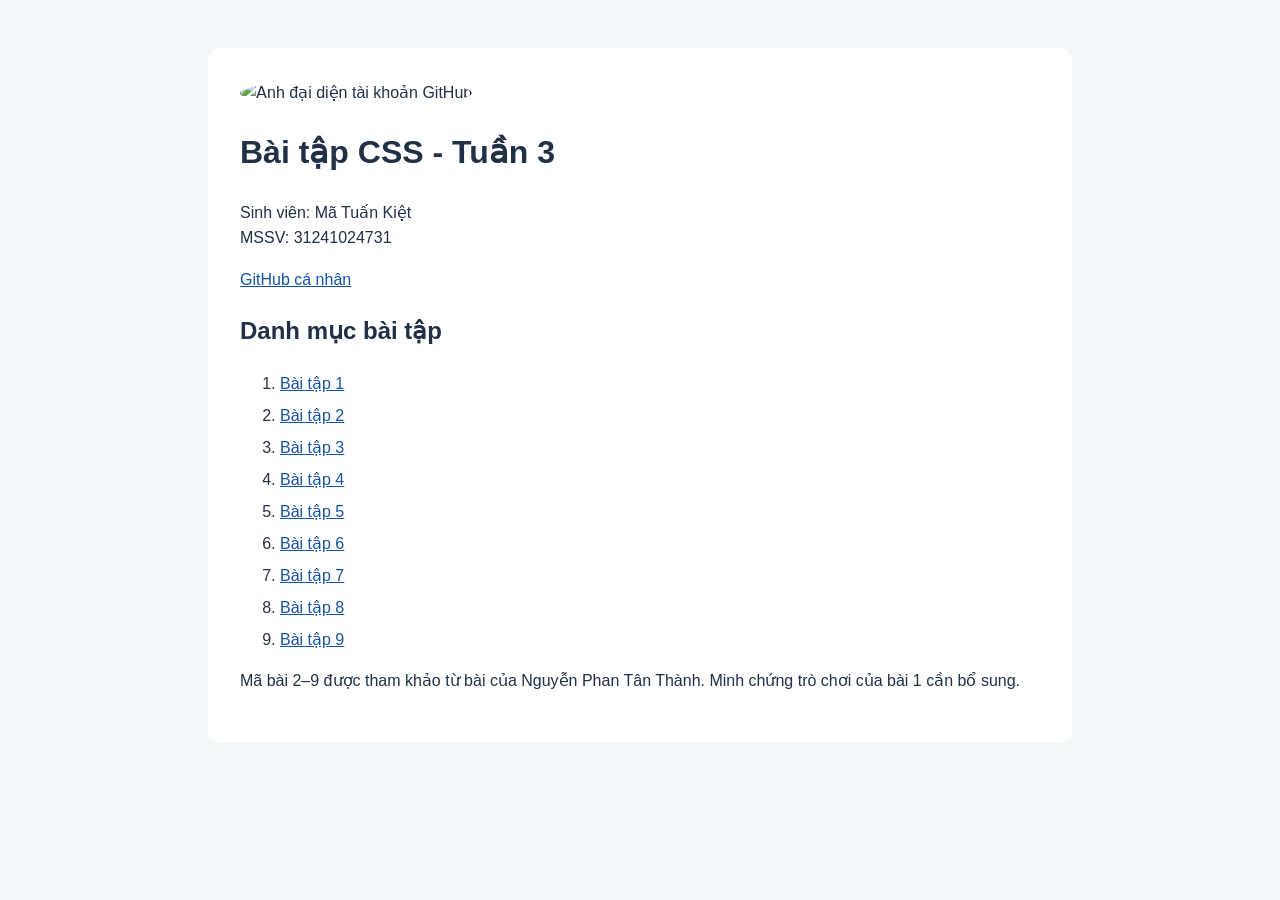
==== Tuan3/VeNha/index.html @ 48c13c45 "Add week 3 CSS exercises" ====
<!doctype html>
<html lang="vi"><head><meta charset="utf-8"><meta name="viewport" content="width=device-width,initial-scale=1"><title>Bài tập CSS - Mã Tuấn Kiệt</title>
<style>body{font:16px/1.6 Arial,sans-serif;background:#f3f6fb;color:#213047;margin:0}main{max-width:800px;margin:3rem auto;background:white;padding:2rem;border-radius:12px}img{width:100px;border-radius:50%}a{color:#1353a0}li{margin:.4rem 0}</style></head>
<body><main><img src="https://avatars.githubusercontent.com/u/226422645?v=4" alt="Ảnh đại diện tài khoản GitHub"><h1>Bài tập CSS - Tuần 3</h1><p>Sinh viên: Mã Tuấn Kiệt<br>MSSV: 31241024731</p><p><a href="https://github.com/TuanKiet-coder1">GitHub cá nhân</a></p><h2>Danh mục bài tập</h2><ol><li><a href="BaiTap1.html">Bài tập 1</a></li><li><a href="BaiTap2.html">Bài tập 2</a></li><li><a href="BaiTap3.html">Bài tập 3</a></li><li><a href="BaiTap4.html">Bài tập 4</a></li><li><a href="BaiTap5.html">Bài tập 5</a></li><li><a href="BaiTap6.html">Bài tập 6</a></li><li><a href="BaiTap7.html">Bài tập 7</a></li><li><a href="BaiTap8.html">Bài tập 8</a></li><li><a href="BaiTap9.html">Bài tập 9</a></li></ol><p>Mã bài 2–9 được tham khảo từ bài của Nguyễn Phan Tân Thành. Minh chứng trò chơi của bài 1 cần bổ sung.</p></main></body></html>
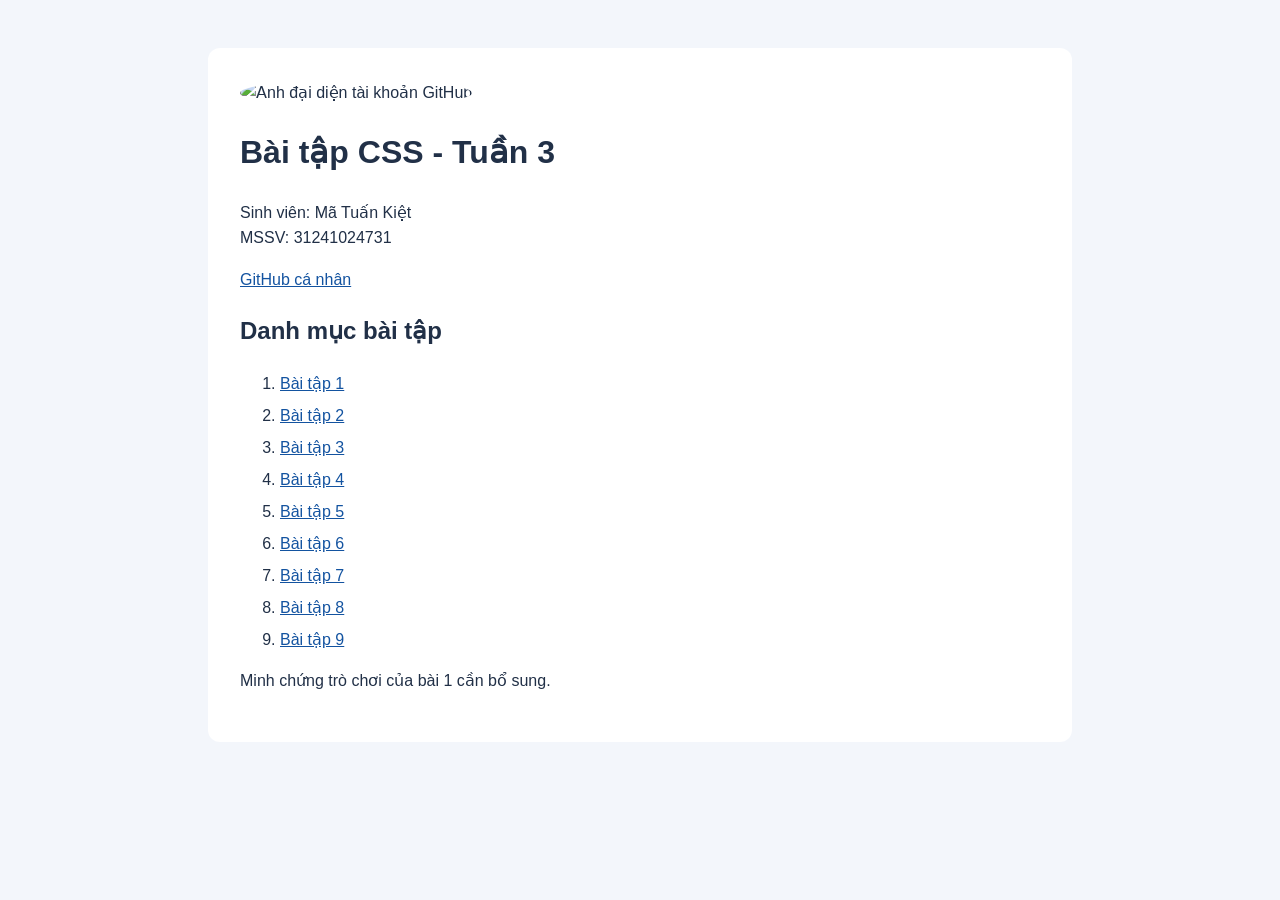
==== commit 8e0fc8e4: "Update week 3 index" ====
--- a/Tuan3/VeNha/index.html
+++ b/Tuan3/VeNha/index.html
@@ -1,4 +1,4 @@
 <!doctype html>
 <html lang="vi"><head><meta charset="utf-8"><meta name="viewport" content="width=device-width,initial-scale=1"><title>Bài tập CSS - Mã Tuấn Kiệt</title>
 <style>body{font:16px/1.6 Arial,sans-serif;background:#f3f6fb;color:#213047;margin:0}main{max-width:800px;margin:3rem auto;background:white;padding:2rem;border-radius:12px}img{width:100px;border-radius:50%}a{color:#1353a0}li{margin:.4rem 0}</style></head>
-<body><main><img src="https://avatars.githubusercontent.com/u/226422645?v=4" alt="Ảnh đại diện tài khoản GitHub"><h1>Bài tập CSS - Tuần 3</h1><p>Sinh viên: Mã Tuấn Kiệt<br>MSSV: 31241024731</p><p><a href="https://github.com/TuanKiet-coder1">GitHub cá nhân</a></p><h2>Danh mục bài tập</h2><ol><li><a href="BaiTap1.html">Bài tập 1</a></li><li><a href="BaiTap2.html">Bài tập 2</a></li><li><a href="BaiTap3.html">Bài tập 3</a></li><li><a href="BaiTap4.html">Bài tập 4</a></li><li><a href="BaiTap5.html">Bài tập 5</a></li><li><a href="BaiTap6.html">Bài tập 6</a></li><li><a href="BaiTap7.html">Bài tập 7</a></li><li><a href="BaiTap8.html">Bài tập 8</a></li><li><a href="BaiTap9.html">Bài tập 9</a></li></ol><p>Mã bài 2–9 được tham khảo từ bài của Nguyễn Phan Tân Thành. Minh chứng trò chơi của bài 1 cần bổ sung.</p></main></body></html>+<body><main><img src="https://avatars.githubusercontent.com/u/226422645?v=4" alt="Ảnh đại diện tài khoản GitHub"><h1>Bài tập CSS - Tuần 3</h1><p>Sinh viên: Mã Tuấn Kiệt<br>MSSV: 31241024731</p><p><a href="https://github.com/TuanKiet-coder1">GitHub cá nhân</a></p><h2>Danh mục bài tập</h2><ol><li><a href="BaiTap1.html">Bài tập 1</a></li><li><a href="BaiTap2.html">Bài tập 2</a></li><li><a href="BaiTap3.html">Bài tập 3</a></li><li><a href="BaiTap4.html">Bài tập 4</a></li><li><a href="BaiTap5.html">Bài tập 5</a></li><li><a href="BaiTap6.html">Bài tập 6</a></li><li><a href="BaiTap7.html">Bài tập 7</a></li><li><a href="BaiTap8.html">Bài tập 8</a></li><li><a href="BaiTap9.html">Bài tập 9</a></li></ol><p>Minh chứng trò chơi của bài 1 cần bổ sung.</p></main></body></html>
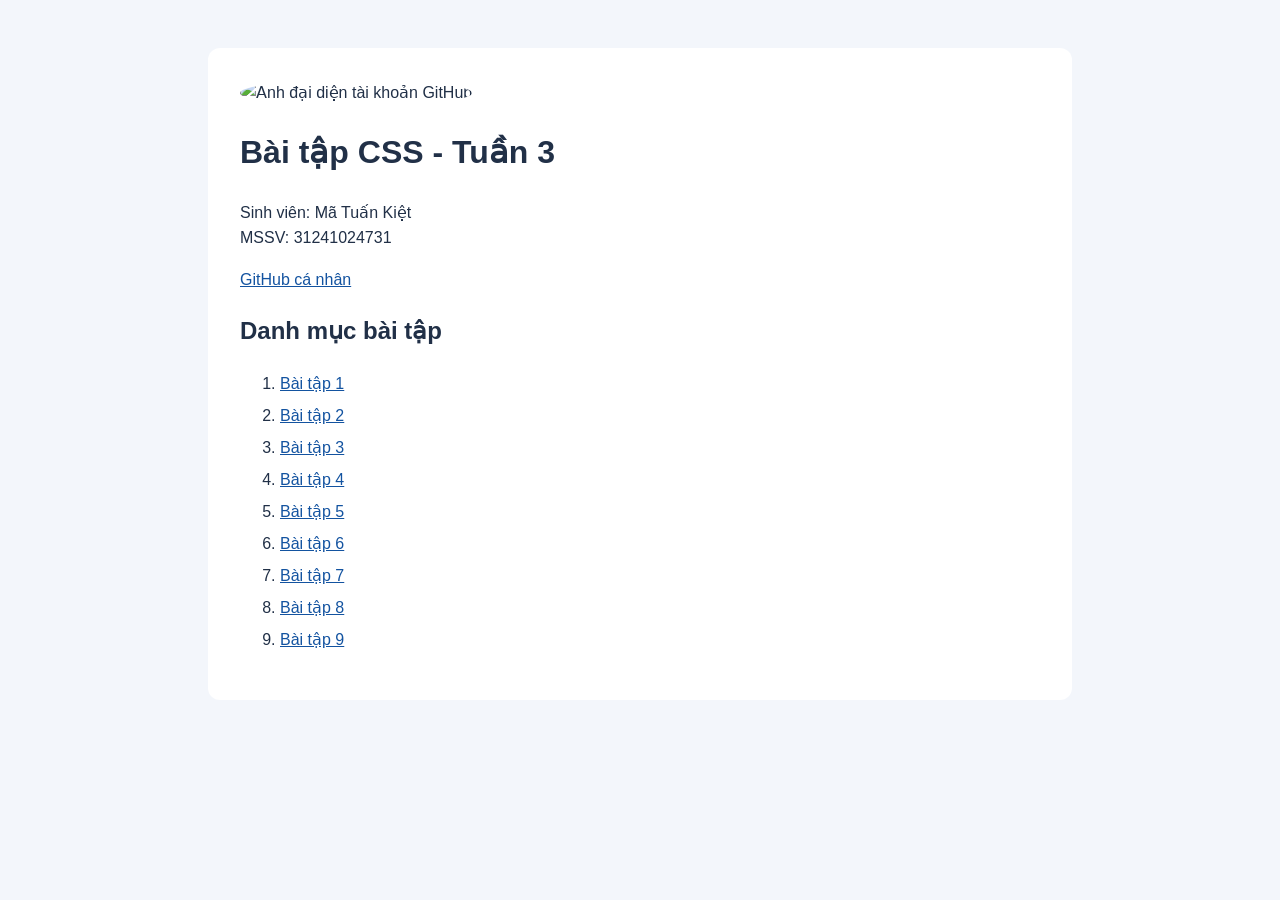
==== commit 74298b50: "Add CSS game level screenshots" ====
--- a/Tuan3/VeNha/index.html
+++ b/Tuan3/VeNha/index.html
@@ -1,4 +1,4 @@
 <!doctype html>
 <html lang="vi"><head><meta charset="utf-8"><meta name="viewport" content="width=device-width,initial-scale=1"><title>Bài tập CSS - Mã Tuấn Kiệt</title>
 <style>body{font:16px/1.6 Arial,sans-serif;background:#f3f6fb;color:#213047;margin:0}main{max-width:800px;margin:3rem auto;background:white;padding:2rem;border-radius:12px}img{width:100px;border-radius:50%}a{color:#1353a0}li{margin:.4rem 0}</style></head>
-<body><main><img src="https://avatars.githubusercontent.com/u/226422645?v=4" alt="Ảnh đại diện tài khoản GitHub"><h1>Bài tập CSS - Tuần 3</h1><p>Sinh viên: Mã Tuấn Kiệt<br>MSSV: 31241024731</p><p><a href="https://github.com/TuanKiet-coder1">GitHub cá nhân</a></p><h2>Danh mục bài tập</h2><ol><li><a href="BaiTap1.html">Bài tập 1</a></li><li><a href="BaiTap2.html">Bài tập 2</a></li><li><a href="BaiTap3.html">Bài tập 3</a></li><li><a href="BaiTap4.html">Bài tập 4</a></li><li><a href="BaiTap5.html">Bài tập 5</a></li><li><a href="BaiTap6.html">Bài tập 6</a></li><li><a href="BaiTap7.html">Bài tập 7</a></li><li><a href="BaiTap8.html">Bài tập 8</a></li><li><a href="BaiTap9.html">Bài tập 9</a></li></ol><p>Minh chứng trò chơi của bài 1 cần bổ sung.</p></main></body></html>+<body><main><img src="https://avatars.githubusercontent.com/u/226422645?v=4" alt="Ảnh đại diện tài khoản GitHub"><h1>Bài tập CSS - Tuần 3</h1><p>Sinh viên: Mã Tuấn Kiệt<br>MSSV: 31241024731</p><p><a href="https://github.com/TuanKiet-coder1">GitHub cá nhân</a></p><h2>Danh mục bài tập</h2><ol><li><a href="BaiTap1.html">Bài tập 1</a></li><li><a href="BaiTap2.html">Bài tập 2</a></li><li><a href="BaiTap3.html">Bài tập 3</a></li><li><a href="BaiTap4.html">Bài tập 4</a></li><li><a href="BaiTap5.html">Bài tập 5</a></li><li><a href="BaiTap6.html">Bài tập 6</a></li><li><a href="BaiTap7.html">Bài tập 7</a></li><li><a href="BaiTap8.html">Bài tập 8</a></li><li><a href="BaiTap9.html">Bài tập 9</a></li></ol></main></body></html>
